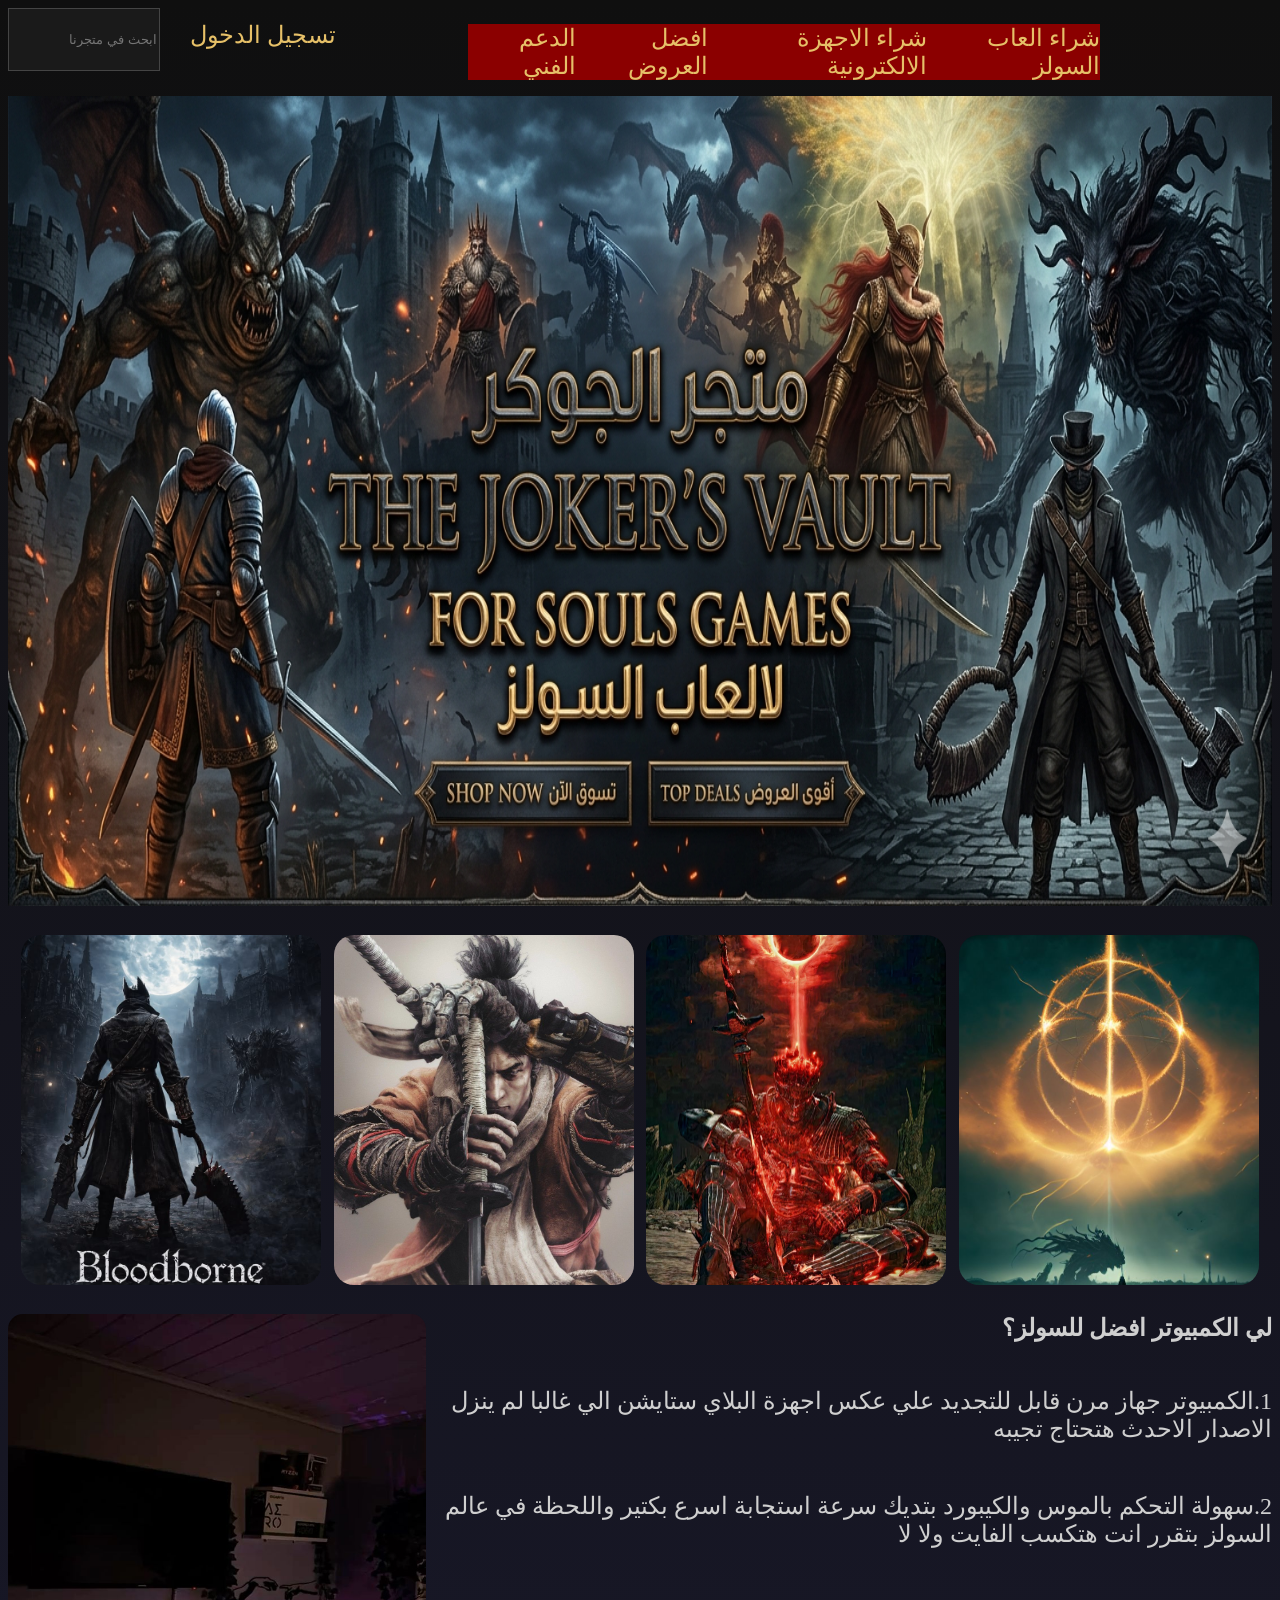
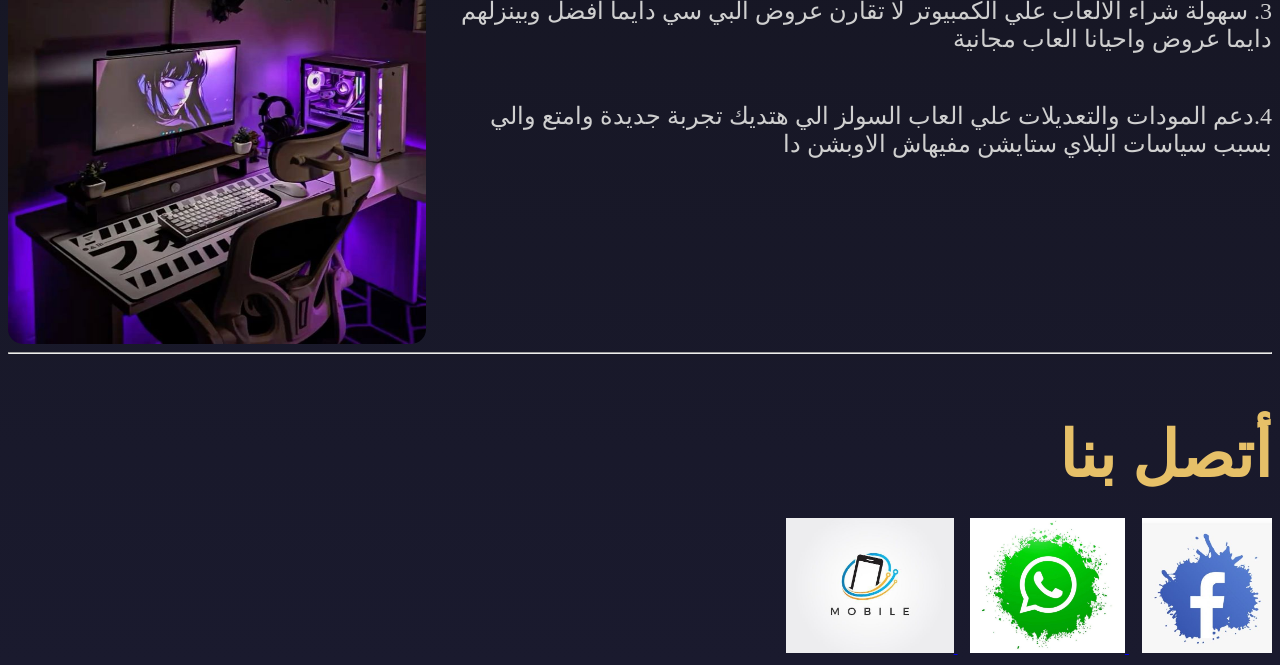
==== index.html @ 1dc068d8 "Rename index.html.html to index.html" ====
<!DOCTYPE html>
<html dir="rtl" lang="ar">
<head>
    <meta charset="UTF-8">
    <meta name="viewport" content="width=device-width, initial-scale=1.0">
   <link rel="stylesheet" href="matger.css">
    <title>matger eljoker</title>
</head>
<body>
   
<div class="navbar">
       <ul>
            <li class="sm"><a href="https://storees-shop.com/%D8%A3%D9%81%D8%B6%D9%84-%D8%A3%D9%84%D8%B9%D8%A7%D8%A8-%D8%A7%D9%84%D8%B3%D9%88%D9%84%D8%B2/p654825365?srsltid=AfmBOorOeyuAkCuHIeSbp-vYJgF7r8SxQXoHf6d8tDD9QHhWxIY2pLhi" target="_blank">
                شراء العاب السولز
            </a></li>
            <li class="sm"><a href="https://www.amazon.eg/%D8%A7%D9%84%D8%B9%D8%A7%D8%A8-%D8%A7%D9%84%D9%83%D8%AA%D8%B1%D9%88%D9%86%D9%8A%D8%A9/s?k=%D8%A7%D9%84%D8%B9%D8%A7%D8%A8+%D8%A7%D9%84%D9%83%D8%AA%D8%B1%D9%88%D9%86%D9%8A%D8%A9" target="_blank">
                شراء الاجهزة الالكترونية
            </a></li>
            <li class="sm"><a href="https://soperstore.com/ar/category/vrabnG?srsltid=AfmBOoqCmLxXuVpxHBTwUHdzyLtI4yOt9y839PjvdY13mZGK86DQk6AY" target="_blank">
                افضل العروض
            </a></li>
            <li class="sm" ><a href="tel:01033281934" target="_blank">الدعم الفني</a></li>
       </ul>
        <a class="tas" href="tasgel eldo5ol.html">تسجيل الدخول</a>
    <input type="search" placeholder="ابحث في متجرنا">
</div>
<img id="matger" src="matger eljoker.png" alt="المتصفح لا يدعم">
<div id="sor">

<a href="https://www.playstation.com/ar-om/games/elden-ring/" target="_blank">
  <img  class="sos" src="elden ring.jpg"></a>
<a href="https://store.playstation.com/ar-qa/product/EP0700-CUSA03365_00-DARKSOULS3000000" target="_blank">
<img class="sos" src="darl souls 3.jpg" alt="">
</a>
<a href="https://store.playstation.com/ar-ae/product/EP0002-CUSA13801_00-SEKIROGAME000001" target="_blank">
<img class="sos" src="sekero.jpg" alt="">
</a>
  <a href=https://store.playstation.com/ar-sa/product/EP9000-CUSA00207_00-BLOODBORNE0000EU target="_blank">
<img class="sos" src="bloodborn.jpg">
  </a>
</div>
<div id="op">
    <div id="ol">
        <h2 class="iu">
        لي الكمبيوتر افضل للسولز؟
    </h2>
    <p class="iu">
        1.الكمبيوتر جهاز مرن قابل للتجديد 
        علي عكس اجهزة البلاي ستايشن الي غالبا
         لم ينزل الاصدار الاحدث هتحتاج تجيبه
    </p>
    <p class="iu">
2.سهولة التحكم بالموس والكيبورد
         بتديك سرعة
         استجابة اسرع بكتير 
        واللحظة في عالم السولز
         بتقرر انت هتكسب الفايت ولا لا
    </p>
    <p class="iu">
 3. سهولة شراء الالعاب علي 
        الكمبيوتر لا تقارن
         عروض البي سي دايما
         افضل وبينزلهم دايما
         عروض واحيانا العاب مجانية
    </p>
    <p class="iu">
 4.دعم المودات والتعديلات علي
         العاب السولز الي 
        هتديك تجربة جديدة وامتع
         والي بسبب سياسات البلاي
         ستايشن مفيهاش الاوبشن دا
    </p>
    </div>
<img id="mn" src="pc.jpg" alt="المتصفح لا يدعم">
</div>
<hr>
<h3>أتصل بنا</h3>
<div class="et">
    <a href="https://www.facebook.com/a.a.abdel.razek.2025/">
        <img class="zx"  src="فيس بوك.jpg">
    </a>
    <a href="https://wa.me/201033281934">
        <img class="zx"  src="واتساب.jpg">
    </a>
    <a href="tel:01033281934">
        <img class="zx"  src="موبايل.jpg">
    </a>
</div>
</body>
</html>
---- matger.css ----
body{
    background: linear-gradient(to bottom, #0f0f0f, #1a1a2e);
}
ul{
 display: flex;
width: 50%;  
justify-content: space-evenly;
margin-right: auto;
    
}
.navbar{
    display: flex;
    width: 100%;
}
.navbar input{
background-color: #1a1a1a;
color: white;
border: 1px solid #444;
width: 12%;
height: 7vh;
}
.navbar a{
    margin-right:auto ;
    text-decoration: none;
    color: #e6c068;
}
ul li{
    background-color: #8b0000;
color: white;
font-size: x-large;
list-style-type: none;
}
#matger{
    height: 90vh;
    width: 100%;
}
#matger:hover{          
 animation-name:sa;
    animation-duration:1.5s; 
}
@keyframes sa{
    0%{opacity: 0;}
    25%{opacity: .25;}
    50%{opacity: .50;}
    100%{opacity: 1 ;}
}
.tas{
    margin-left: 30px;
    margin-top: 13px;
    font-size: x-large;
    text-decoration: none;
    color: #e6c068;
}
#sor{
    display: flex;
    width: 100%;
    justify-content: space-evenly;
}
.sos{
    width: 300px;
    height: 350px;
    object-fit: cover;
    border-radius: 20px;
    margin-top: 25px;
    transition: 0.3s ease;

}
.sos:hover{
    transform: scale(1.08) translateY(-5px);
    filter: brightness(1.1);
    box-shadow: 0 10px 25px rgba(0,0,0,0.4);
}
.sm{
    text-decoration: none;
}
#op{
    display: flex;
    justify-content: center;
}
#mn{
height: 70vh;
width: 50%;
margin-top: 25px;
border-radius: 15px;
}   
#ol{
    display: flex;
    flex-direction: column;
}
.iu{
    font-size: 1.5rem;
    color: #cfcfcf;
    margin-top: 25px;
}
h3{
    
    font-size: 4rem;
    color: #e6c068;
    margin-bottom: 2%;
}
.zx{
    height: 15vh;
    width: 15wh;
    margin-top: auto;
    margin-left: 1%;
}
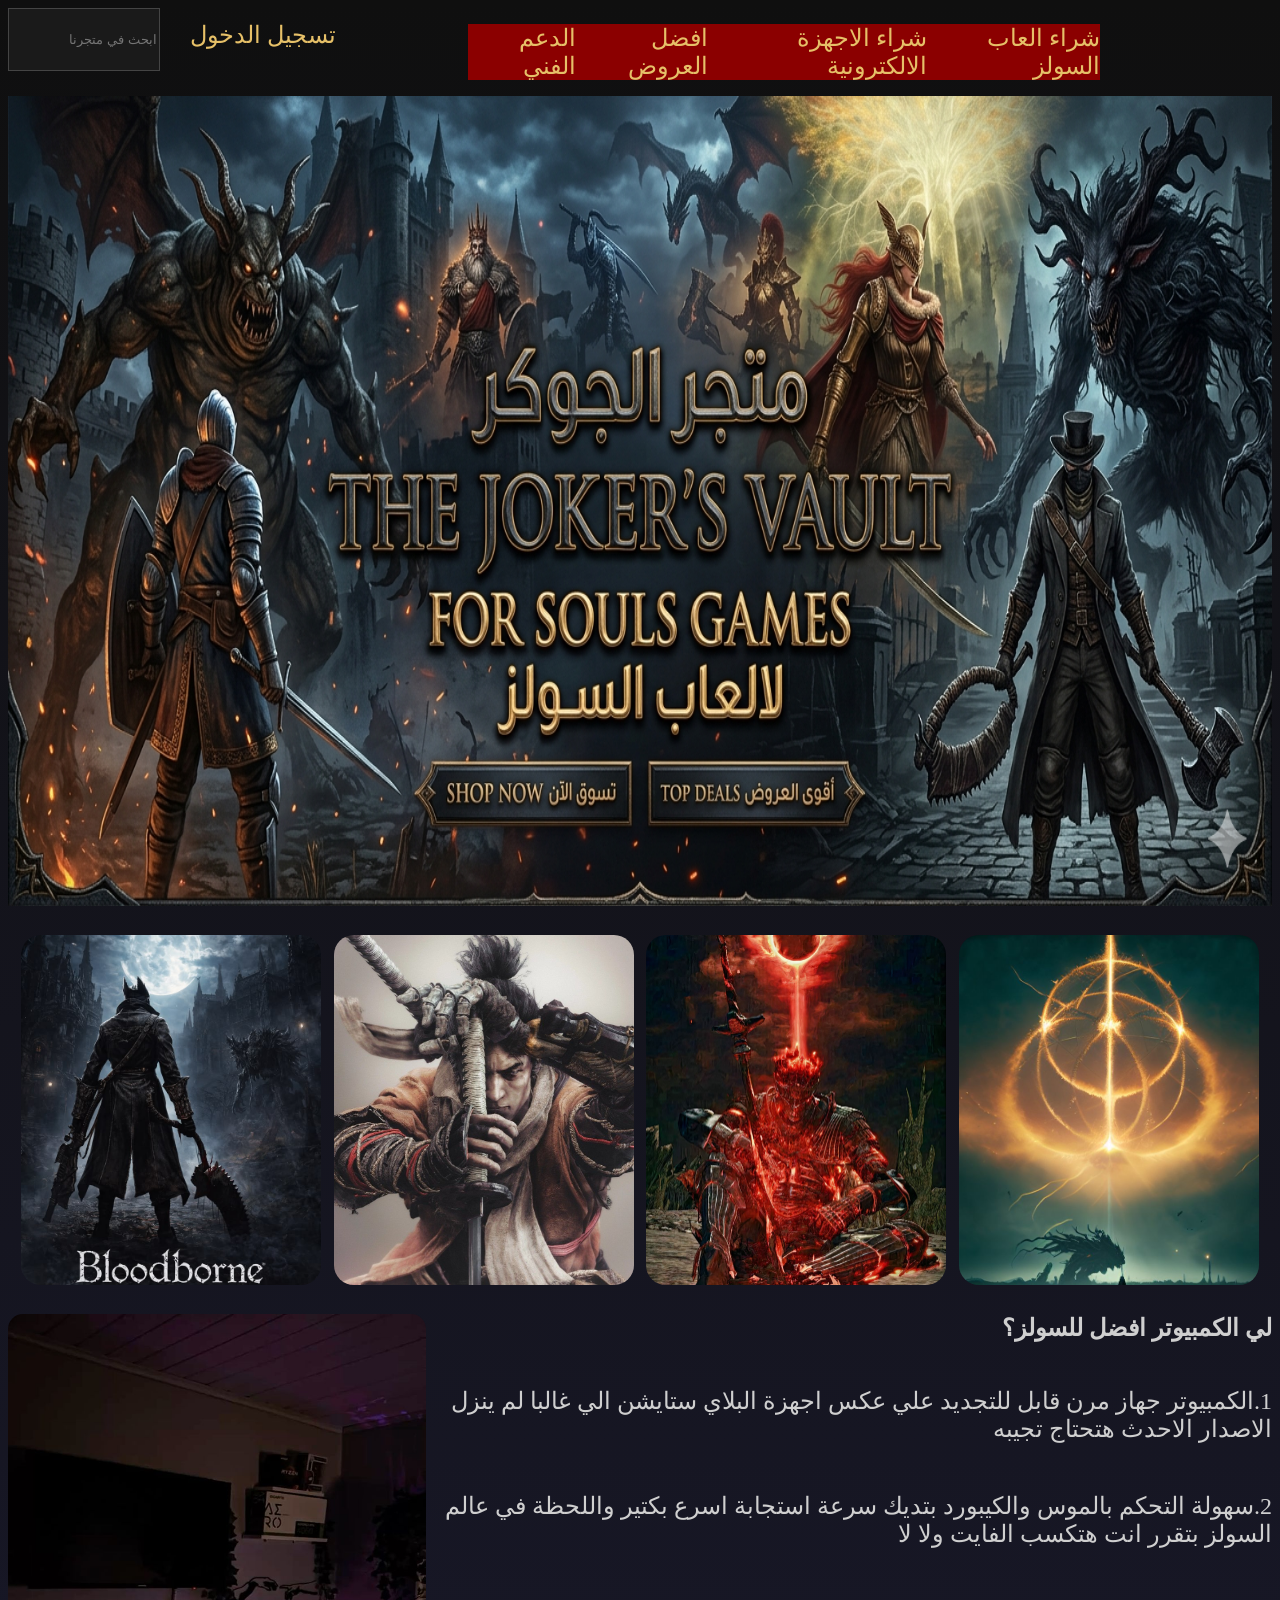
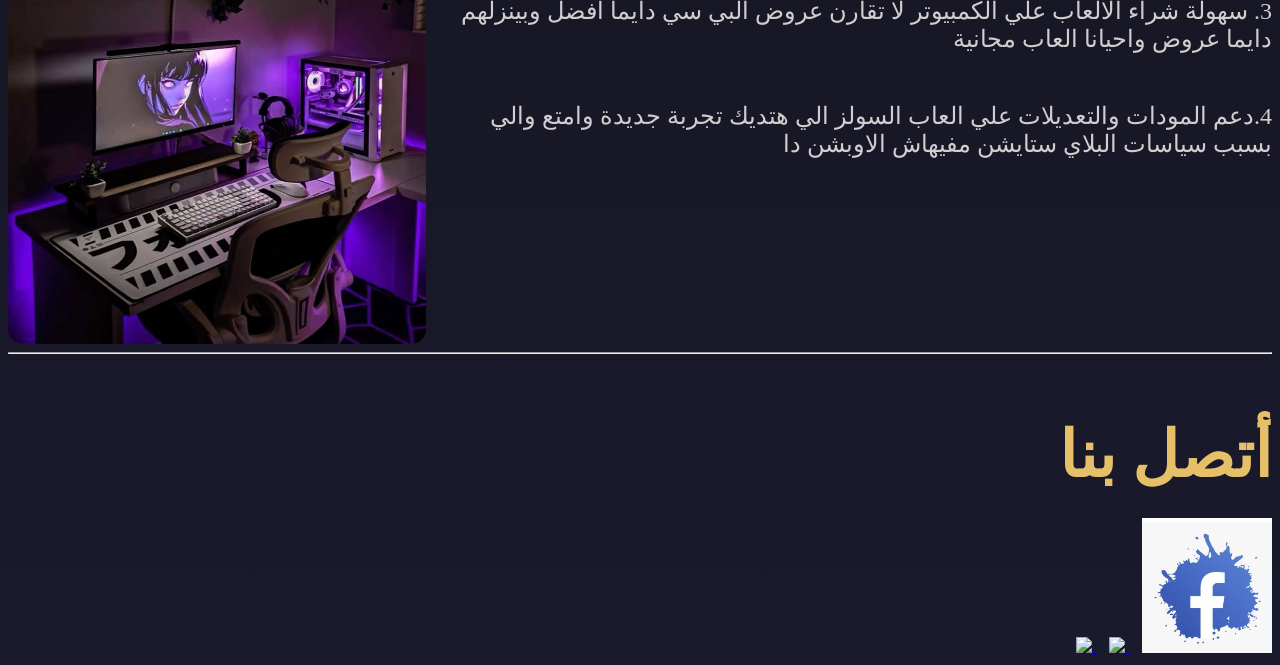
==== commit 465bf879: "Update index.html" ====
--- a/index.html
+++ b/index.html
@@ -77,13 +77,13 @@
 <h3>أتصل بنا</h3>
 <div class="et">
     <a href="https://www.facebook.com/a.a.abdel.razek.2025/">
-        <img class="zx"  src="فيس بوك.jpg">
+        <img class="zx"  src="facebook.jpg">
     </a>
     <a href="https://wa.me/201033281934">
-        <img class="zx"  src="واتساب.jpg">
+        <img class="zx"  src="watsapp.jpg">
     </a>
     <a href="tel:01033281934">
-        <img class="zx"  src="موبايل.jpg">
+        <img class="zx"  src="tel.jpg">
     </a>
 </div>
 </body>
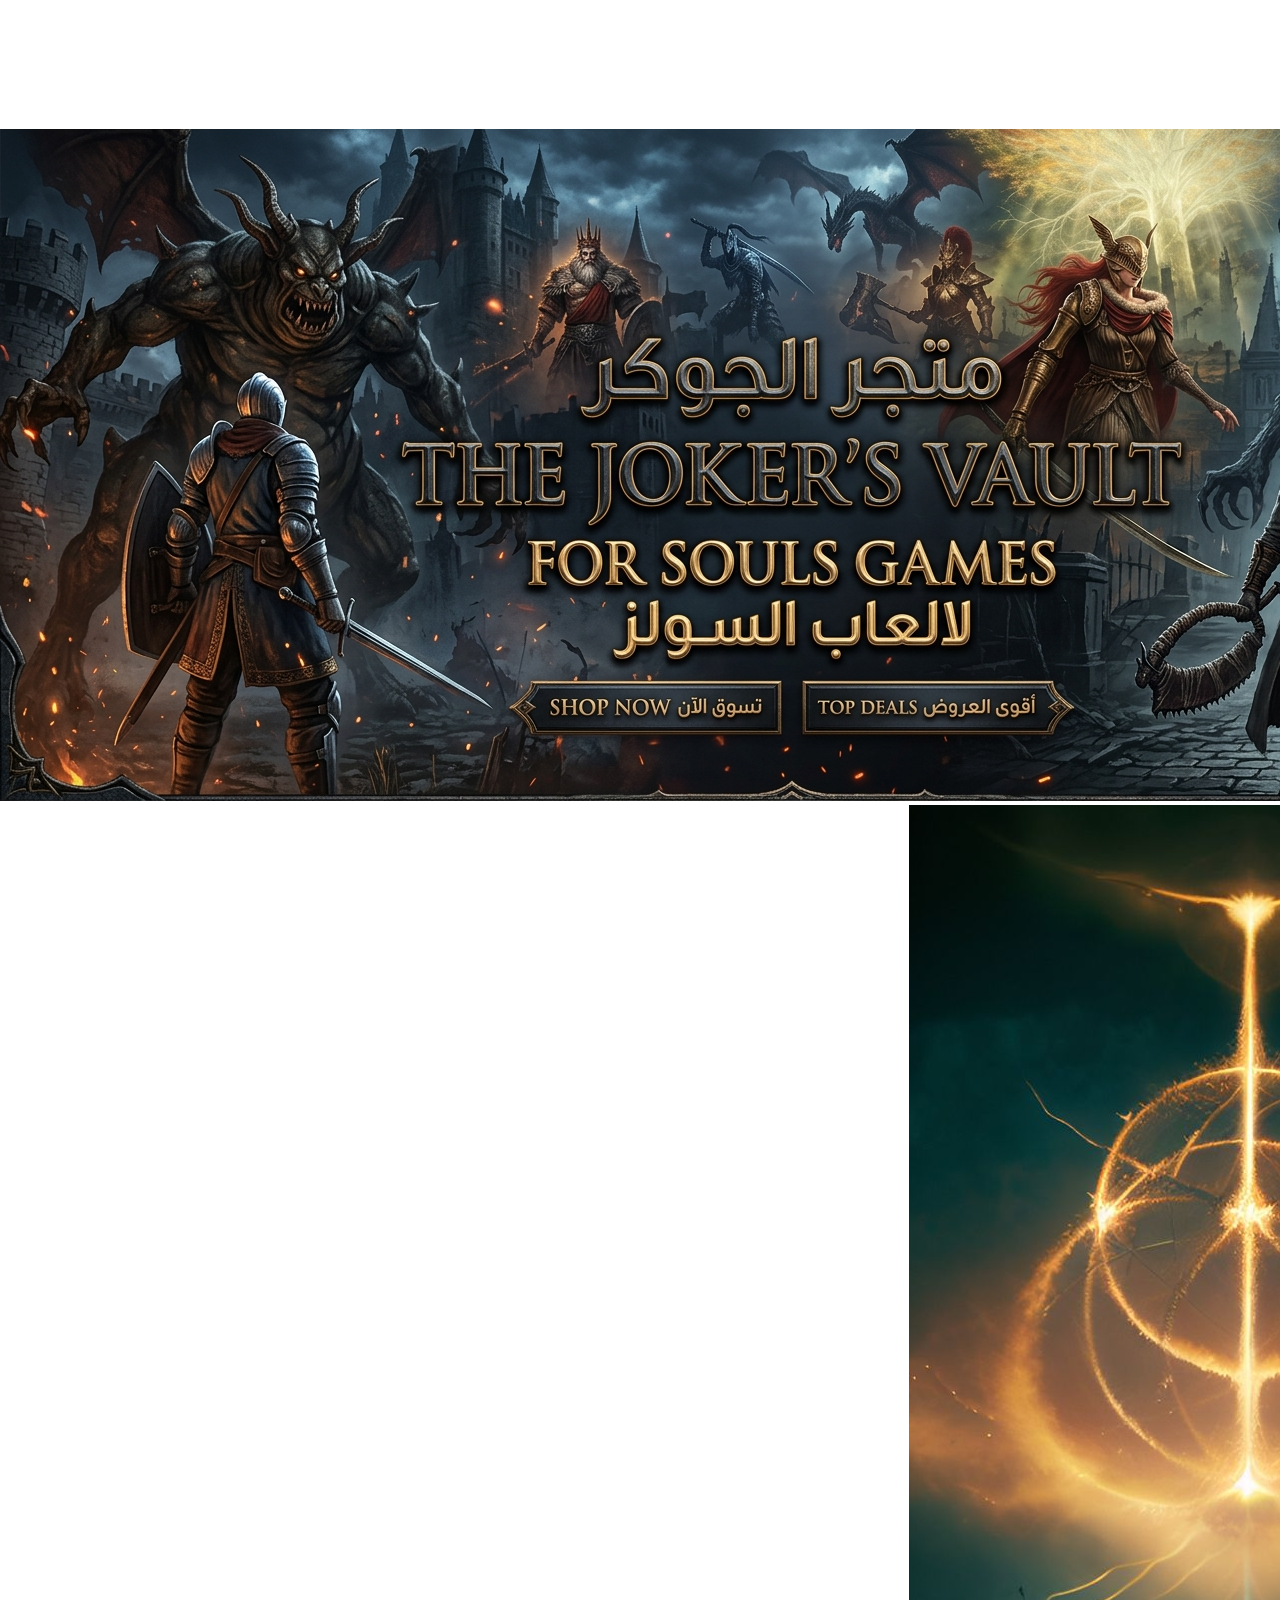
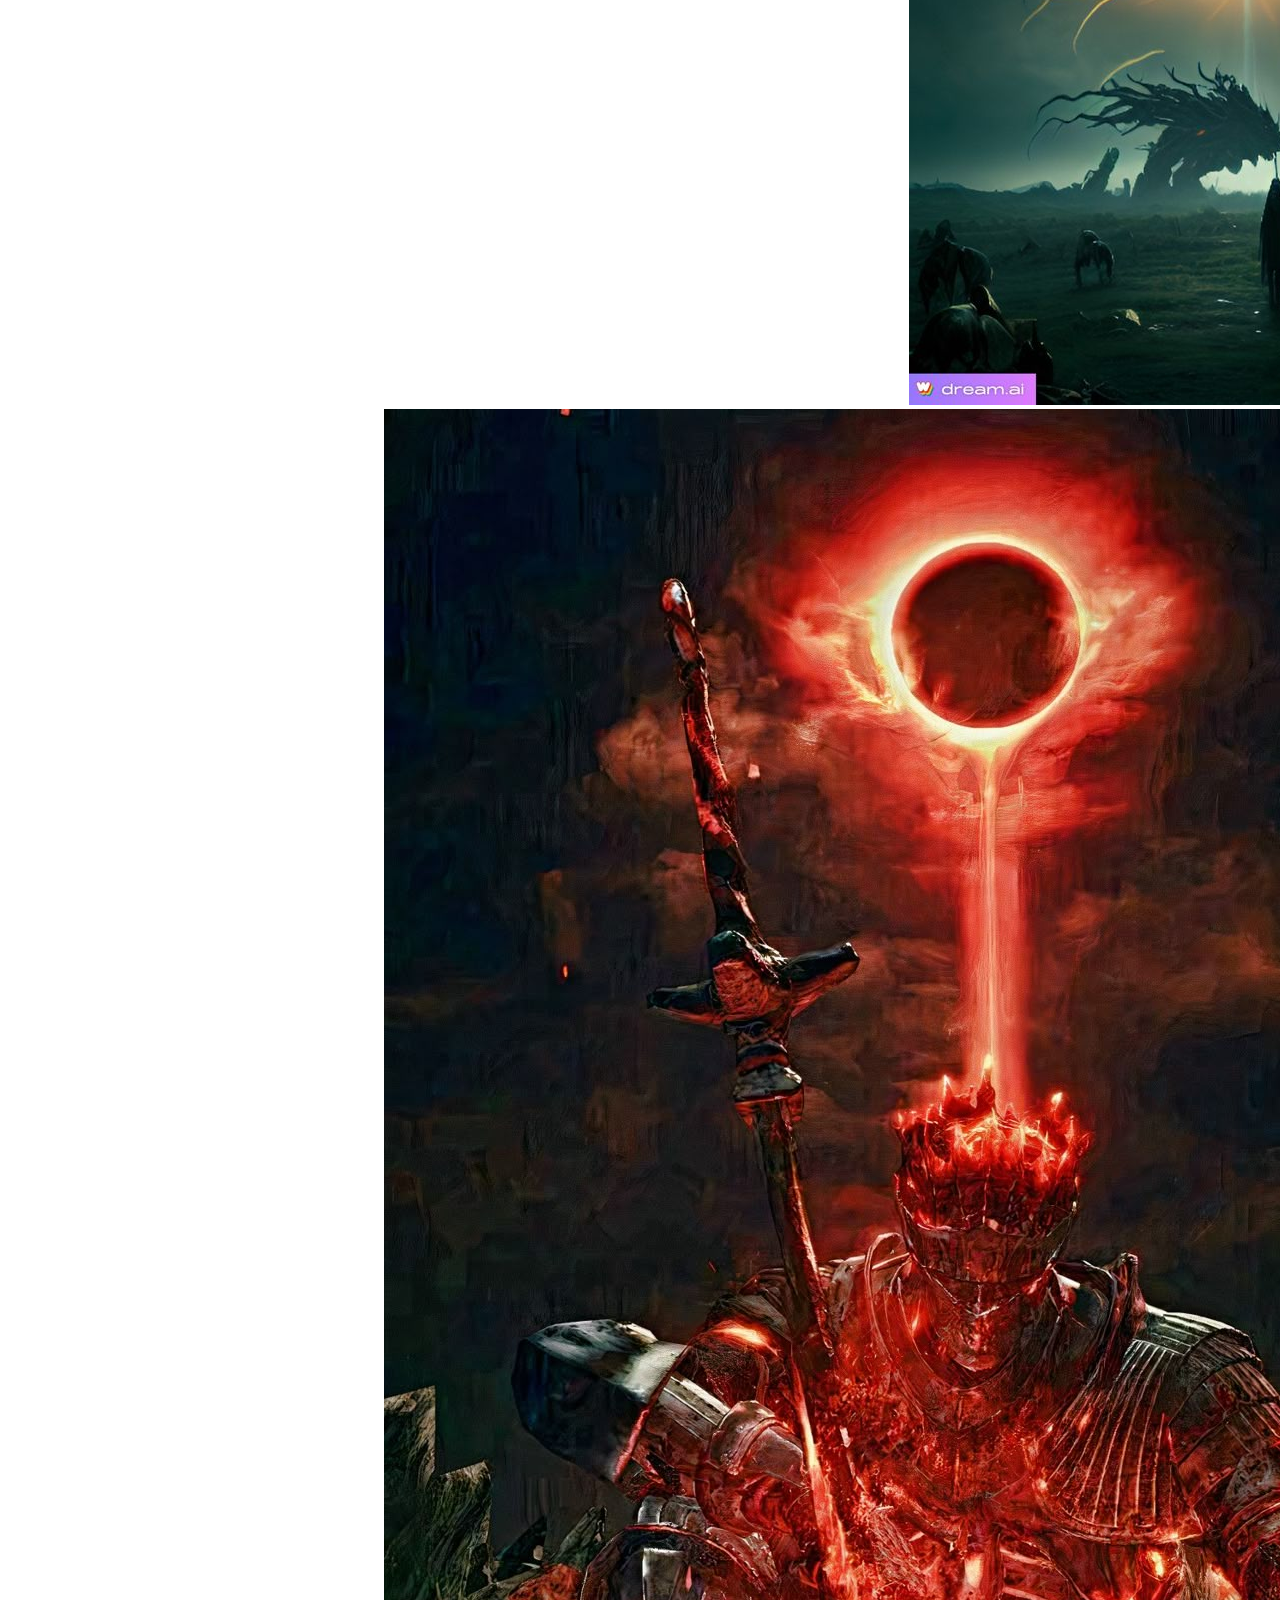
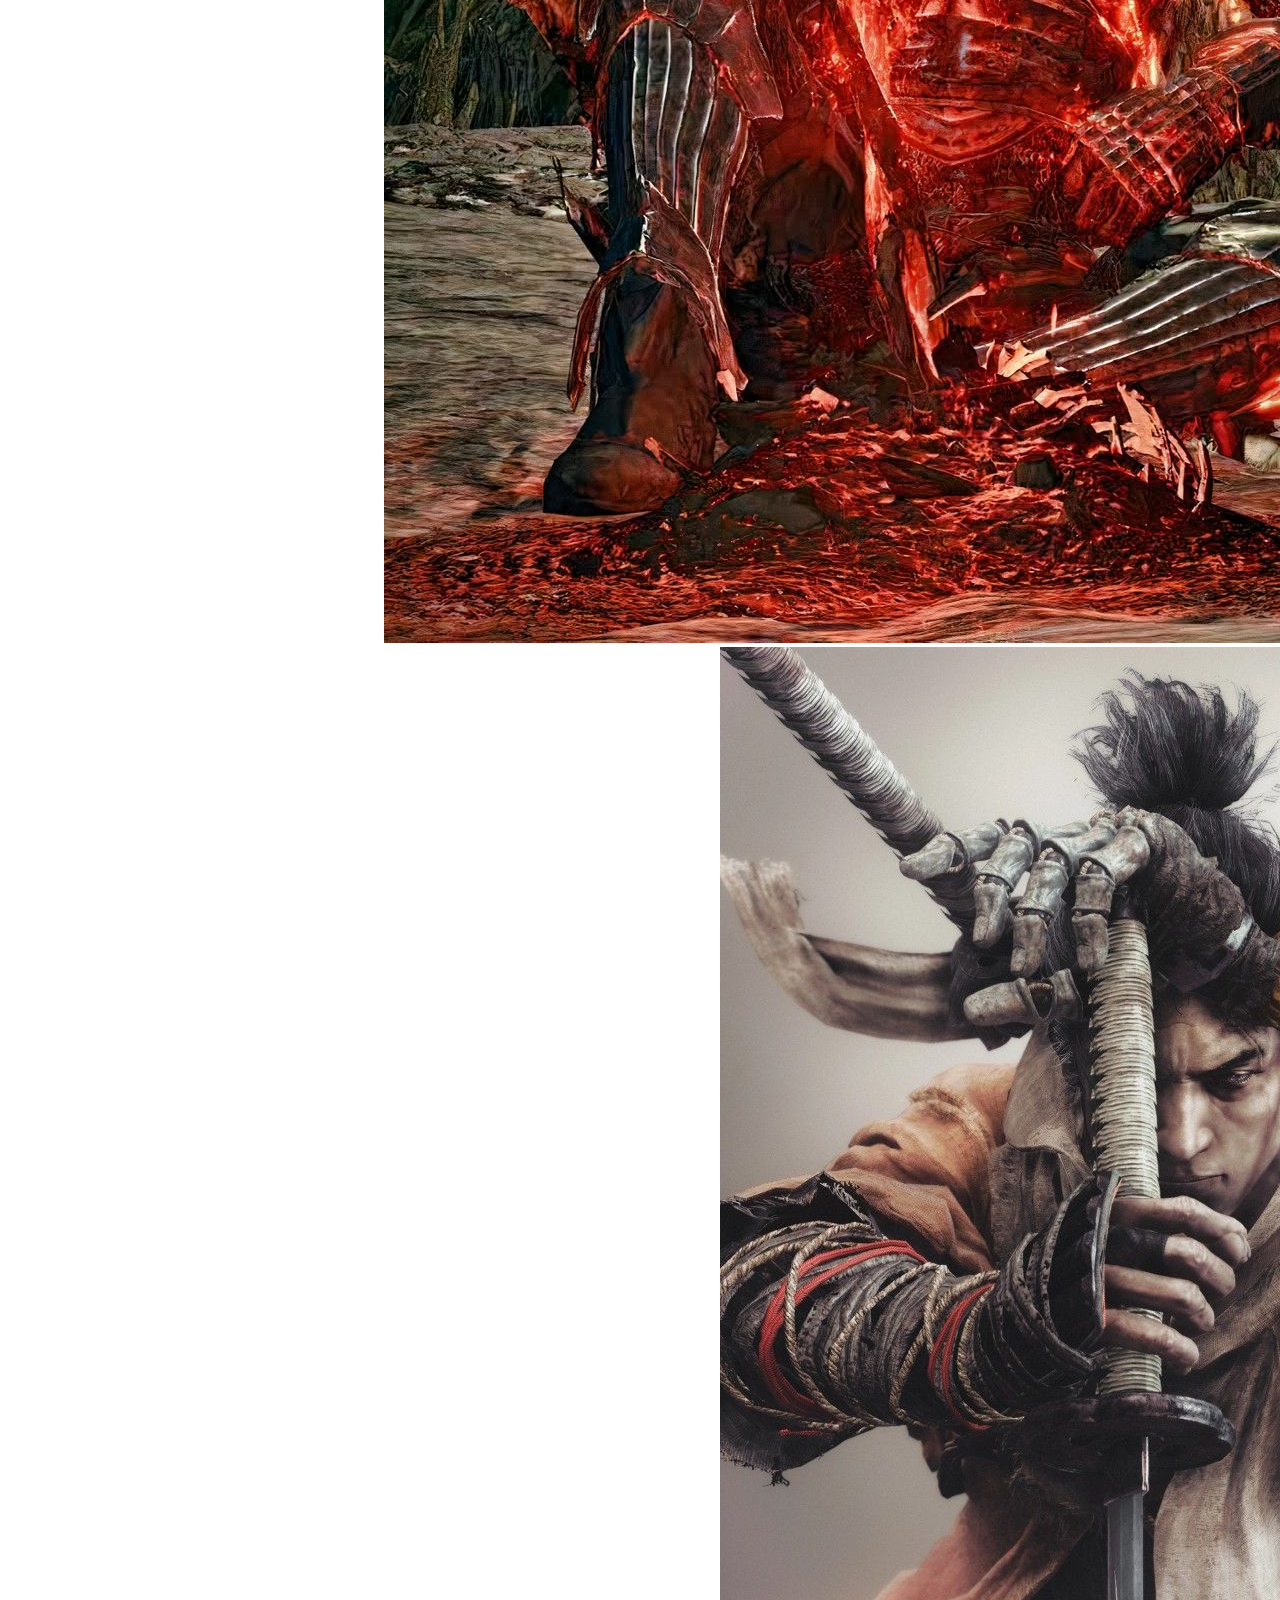
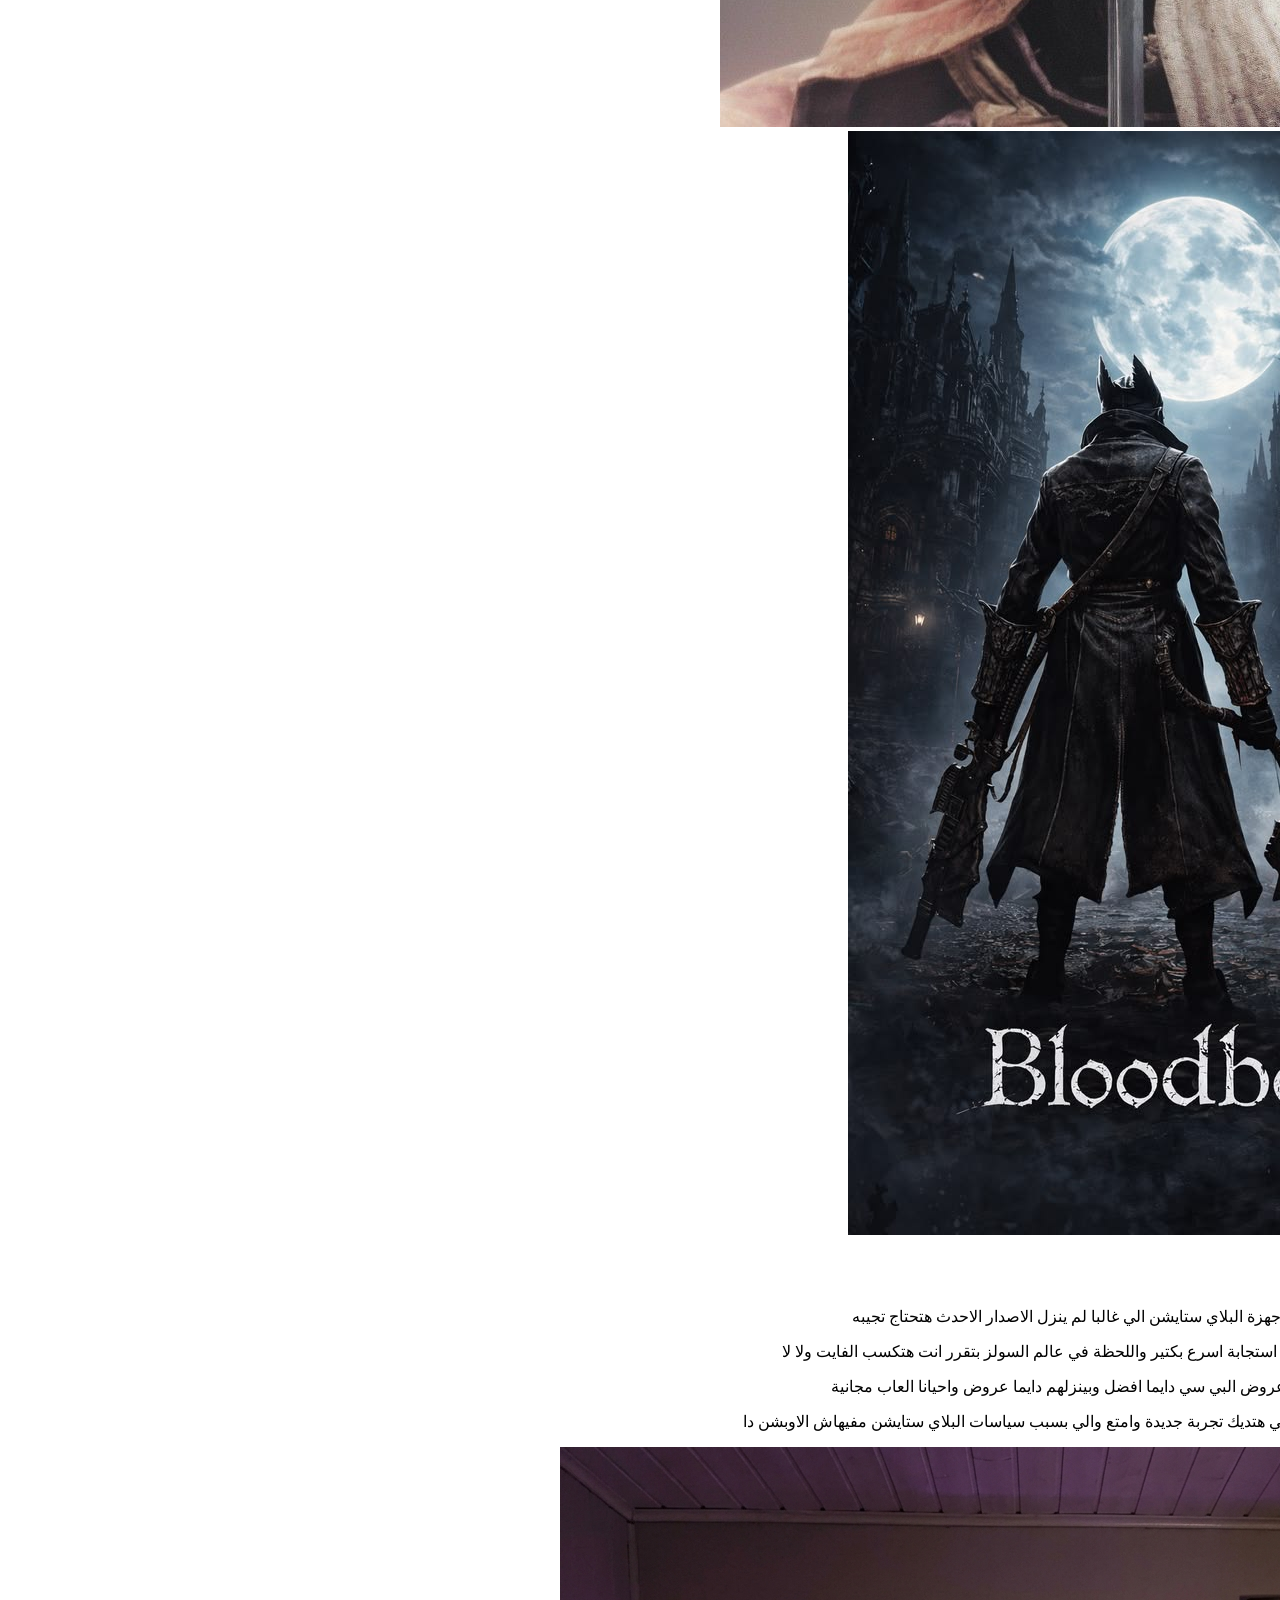
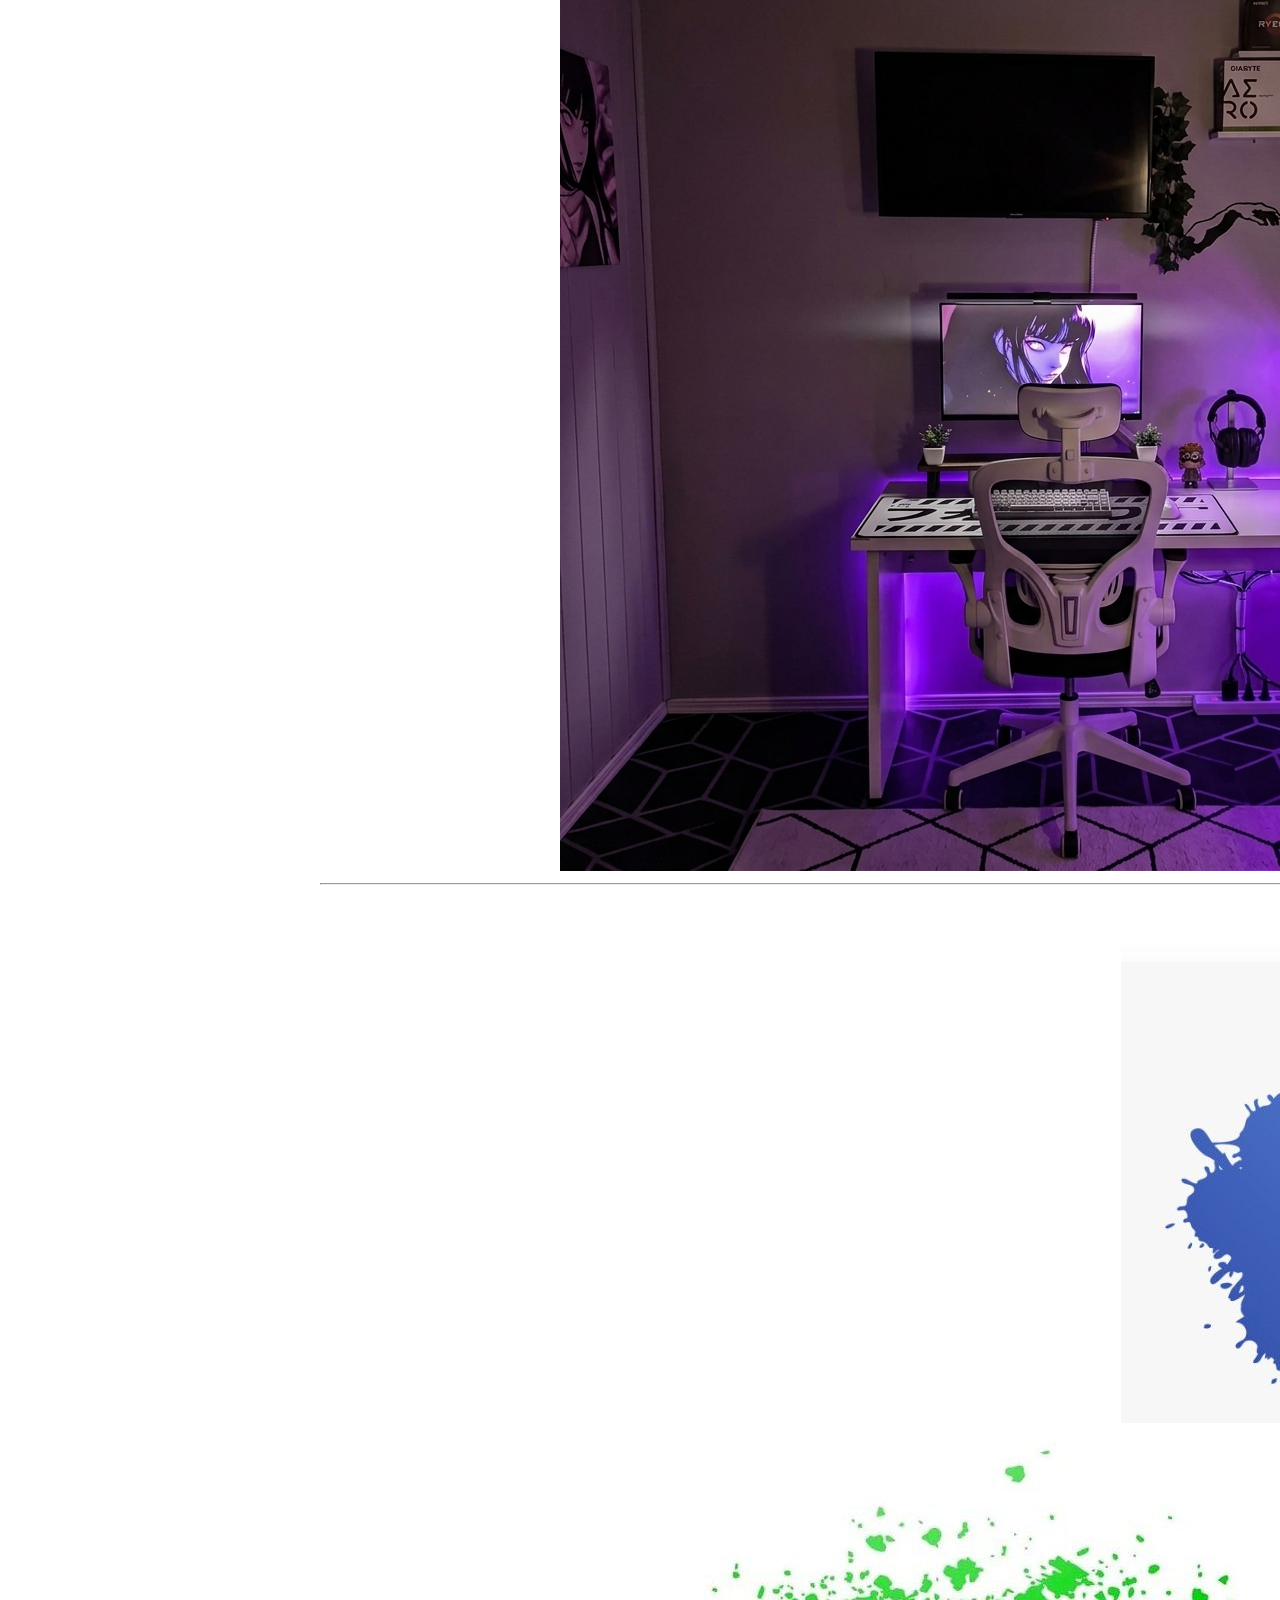
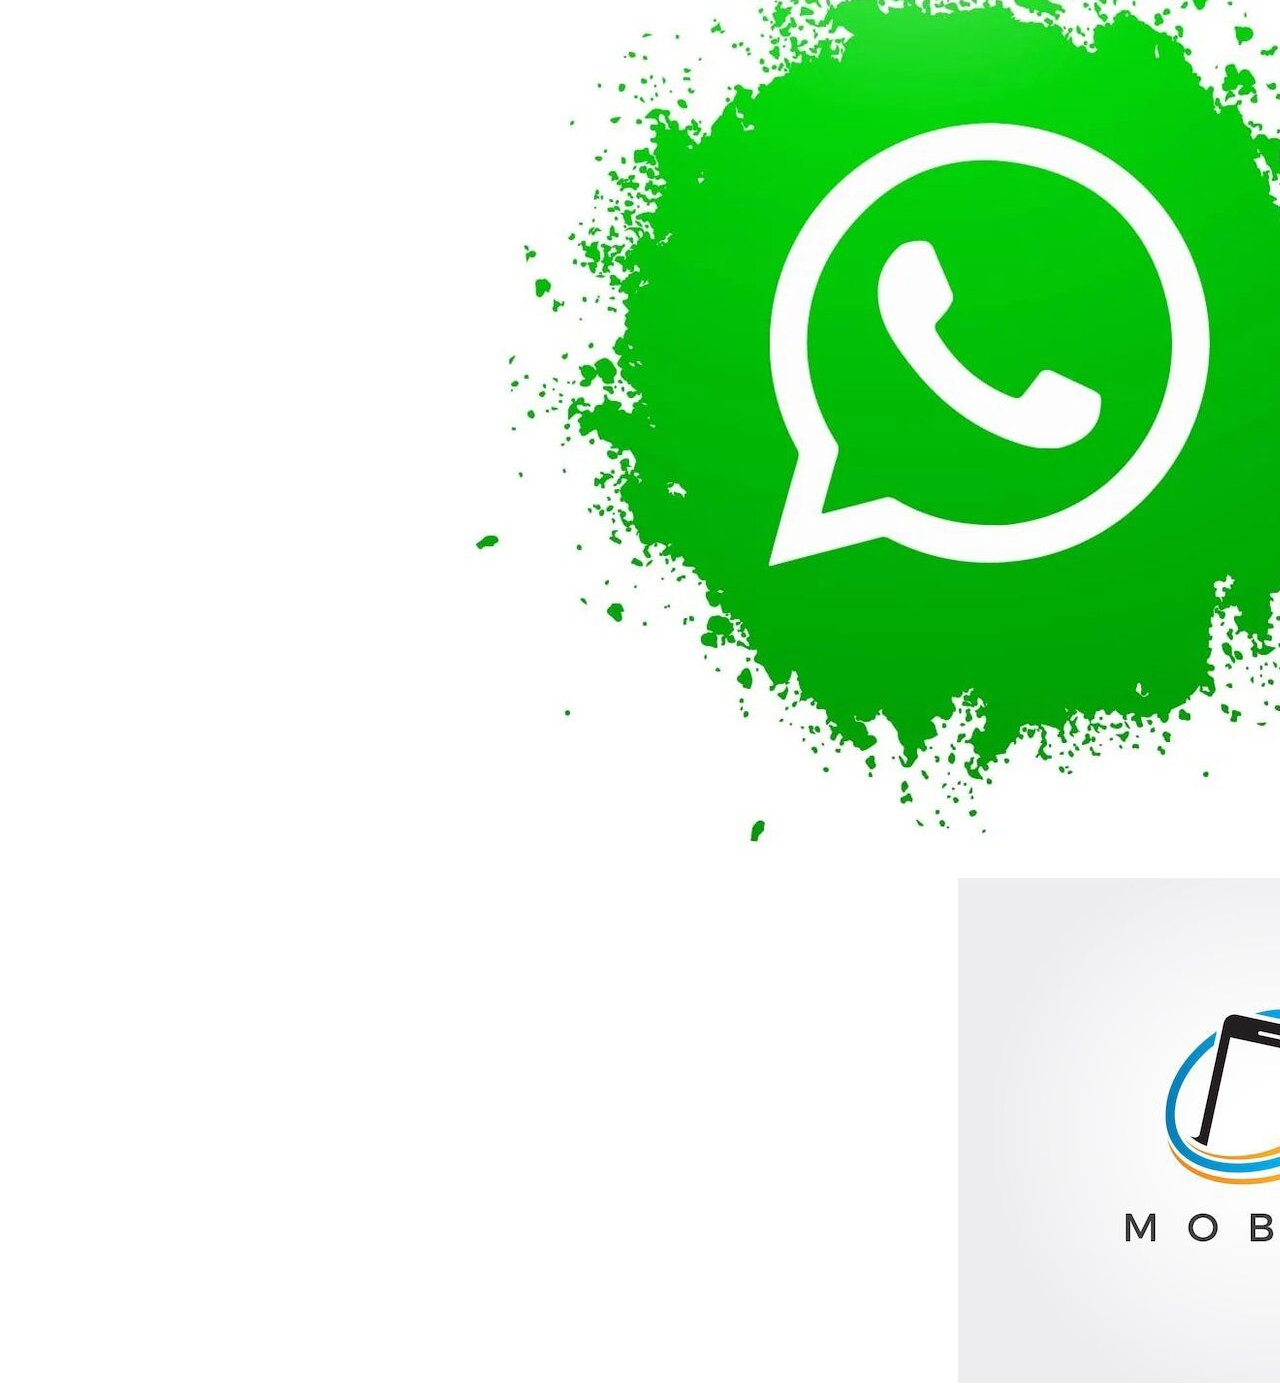
==== commit 88e79a2c: "Update index.html" ====
--- a/index.html
+++ b/index.html
@@ -3,13 +3,15 @@
 <head>
     <meta charset="UTF-8">
     <meta name="viewport" content="width=device-width, initial-scale=1.0">
-   <link rel="stylesheet" href="matger.css">
     <title>matger eljoker</title>
+    <link rel="stylesheet" href="souls.css">
 </head>
 <body>
-   
-<div class="navbar">
-       <ul>
+    
+    
+
+    <div class="navbar">
+ <ul>
             <li class="sm"><a href="https://storees-shop.com/%D8%A3%D9%81%D8%B6%D9%84-%D8%A3%D9%84%D8%B9%D8%A7%D8%A8-%D8%A7%D9%84%D8%B3%D9%88%D9%84%D8%B2/p654825365?srsltid=AfmBOorOeyuAkCuHIeSbp-vYJgF7r8SxQXoHf6d8tDD9QHhWxIY2pLhi" target="_blank">
                 شراء العاب السولز
             </a></li>
@@ -21,12 +23,17 @@
             </a></li>
             <li class="sm" ><a href="tel:01033281934" target="_blank">الدعم الفني</a></li>
        </ul>
-        <a class="tas" href="tasgel eldo5ol.html">تسجيل الدخول</a>
-    <input type="search" placeholder="ابحث في متجرنا">
-</div>
-<img id="matger" src="matger eljoker.png" alt="المتصفح لا يدعم">
-<div id="sor">
+       <div class="searsh">
+        <a class="tas" href="tasgel eldo5ol.html" target="_blank">تسجيل الدخول </a>
+    <input type="search" placeholder="ابحث في متجرنا"> 
+       </div>
+    </div>
 
+    <main>
+        <div class="ra">
+            <img src="matger eljoker.png" alt="">
+        </div>
+        <div id="sor">
 <a href="https://www.playstation.com/ar-om/games/elden-ring/" target="_blank">
   <img  class="sos" src="elden ring.jpg"></a>
 <a href="https://store.playstation.com/ar-qa/product/EP0700-CUSA03365_00-DARKSOULS3000000" target="_blank">
@@ -39,9 +46,11 @@
 <img class="sos" src="bloodborn.jpg">
   </a>
 </div>
-<div id="op">
+
+
+<div class="op">
     <div id="ol">
-        <h2 class="iu">
+        <h2>
         لي الكمبيوتر افضل للسولز؟
     </h2>
     <p class="iu">
@@ -71,20 +80,46 @@
          ستايشن مفيهاش الاوبشن دا
     </p>
     </div>
-<img id="mn" src="pc.jpg" alt="المتصفح لا يدعم">
+<div class="img">
+    <img id="mn" src="pc.png" alt="المتصفح لا يدعم">
+</div>
 </div>
 <hr>
-<h3>أتصل بنا</h3>
-<div class="et">
+    </main>
+<footer>
+   <div class="et">
+    <h3>
+    اتصل بنا
+    </h3>
+   </div>
+<div class="hg">
     <a href="https://www.facebook.com/a.a.abdel.razek.2025/">
-        <img class="zx"  src="facebook.jpg">
+        <img class="zx"  src="فيس بوك.jpg">
     </a>
     <a href="https://wa.me/201033281934">
-        <img class="zx"  src="watsapp.jpg">
+        <img class="zx"  src="واتساب.jpg">
     </a>
     <a href="tel:01033281934">
-        <img class="zx"  src="tel.jpg">
+        <img class="zx"  src="موبايل.jpg">
     </a>
-</div>
+</div>  
+</footer>
+
+
+
+
+
+
+
+
+
+
+
+
+
+
+
+
+
 </body>
 </html>
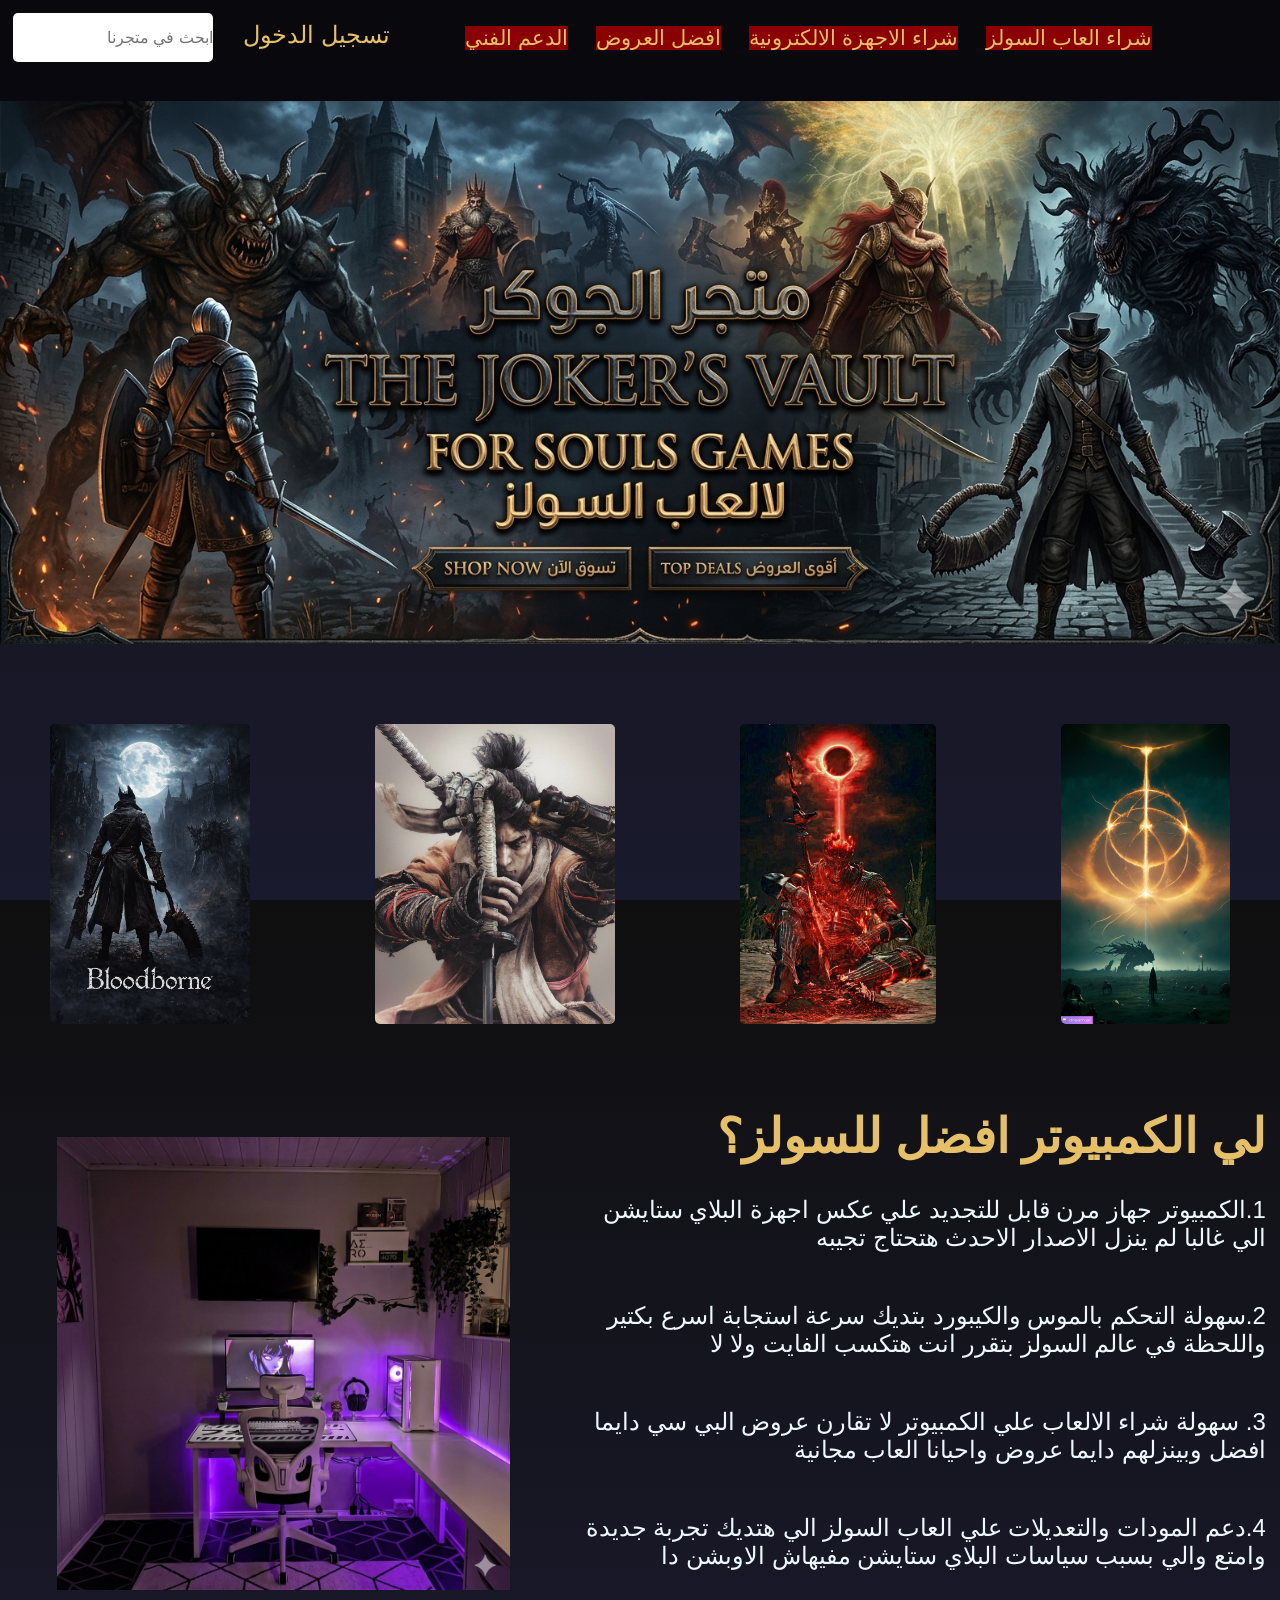
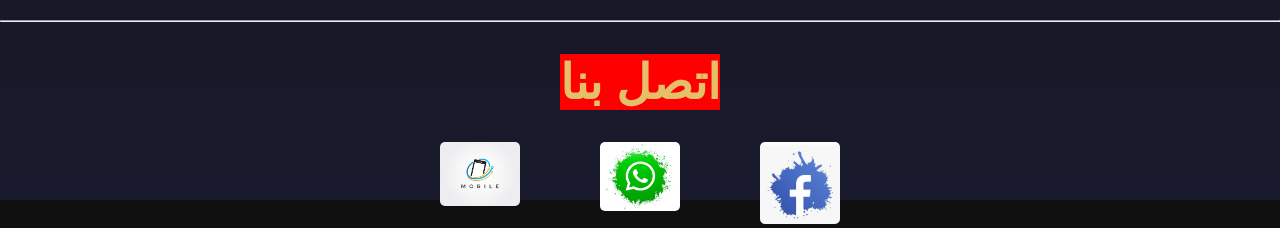
==== commit 775b10a3: "Add files via upload" ====
--- a/index.html
+++ b/index.html
@@ -122,4 +122,4 @@
 
 
 </body>
-</html>
+</html>
--- a/souls.css
+++ b/souls.css
@@ -0,0 +1,177 @@
+*{
+    font-family: 'Segoe UI', Tahoma, Geneva, Verdana, sans-serif;
+    margin: 0%;
+    padding: 0%;
+}
+body{
+    background: linear-gradient(to bottom, #0f0f0f, #1a1a2e);
+    height: 100vh;
+    width: 100%;
+}
+.navbar{
+    display: flex;
+    justify-content: space-between;
+    padding: 1% 10% 3% 1%;
+    background-color: #04030c8f;
+    align-items: center;
+}   
+ul li{
+    display: inline-block;
+    margin-left:1.5rem;
+    background-color: #8b0000;
+    color: white;
+}
+li a{
+    text-decoration: none;
+    color: #e6c068;
+    font-size: 1.3rem;
+}
+.searsh input{
+    height: 5.5vh;
+    border-radius: 5px;
+    outline: none;
+    border: none;
+    font-size: 1rem;
+}.searsh .tas{
+    text-decoration: none;
+    font-size: 1.5rem;
+    color: #e6c068;
+    padding-left: 1.5rem;
+}
+.tas:hover{
+    color: red;
+}
+ul a:hover{
+    color: white;
+}
+.ra img{
+    width: 100%;
+    height: auto;
+    display: block;
+}
+#sor{
+    display: flex;
+    justify-content: space-around;
+    flex-wrap: wrap;
+    width: 100%;
+    gap: 25px;
+}
+.sos{
+    object-fit: cover;
+    height: 300px;
+    margin-top: 5rem;
+   transition: transform 0.5s ease, filter 0.5s ease;
+   border-radius: 5px;
+}
+.sos:hover{
+     transform: scale(1.1);
+    filter: brightness(1.1);
+}
+.op{
+    display: flex;
+    justify-content: space-between;
+    margin-top: 5rem;
+}
+.op h2{
+    color: #e6c068;
+    font-size: 3rem;
+    margin-bottom: 2rem;
+    padding-right: 2%;
+}
+.op p{
+    font-size: 1.5rem;
+    margin-bottom: 7%;
+    padding-right: 2%;
+    color: aliceblue;
+}
+.op .img{
+display: flex;
+justify-content: center;
+align-items: center;
+}
+.op img{
+    width: 80%;
+    display: block;
+    height: auto;
+    transition: transform 0.5s ease, filter 0.5s ease;
+}
+.op img:hover{
+  transform: scale(1.1);
+    filter: brightness(1.1);
+          
+}
+.et{
+    display: flex;
+    justify-content: center;
+}
+.et h3{
+    margin: 2rem 3rem;
+    font-size: 3rem;
+    color: #e6c068;
+    background-color: red;
+    width: fit-content;
+
+}
+.et h3:hover{
+    color: white;
+}
+.hg{
+    display: flex;
+    justify-content: center;
+    gap: 5rem;
+}
+.zx{
+    width:5rem;
+    border-radius: 5px;
+     transition: transform 0.5s ease, filter 0.5s ease;
+}
+.zx:hover{
+     transform: scale(1.1);
+    filter: brightness(1.1);
+}
+@media (max-width: 768px)
+{
+    .navbar{
+        display: flex;
+        flex-direction: column;
+        gap: 2rem;
+    
+    }
+    ul{
+        display: flex;
+        gap: 15px;
+        flex-direction: column;
+    }
+    .searsh{
+        display: flex;
+        flex-direction: column;
+        gap: 1.5rem;
+    }
+    .op{
+        display: flex;
+        flex-direction: column-reverse;
+        justify-content: center;
+        align-items: center;
+    }
+    .op h2{
+       margin-top: 2rem;
+        font-size: 2rem;
+    }
+    .op p{
+        font-size: 1rem;
+    }
+    .zx{
+        width: 3rem;
+    }
+}
+@media (max-width: 1024px)
+{
+    ul{
+        display: flex;
+        gap: 15px;
+    }
+    .searsh{
+        display: flex;
+        gap: 15px;
+        }
+}
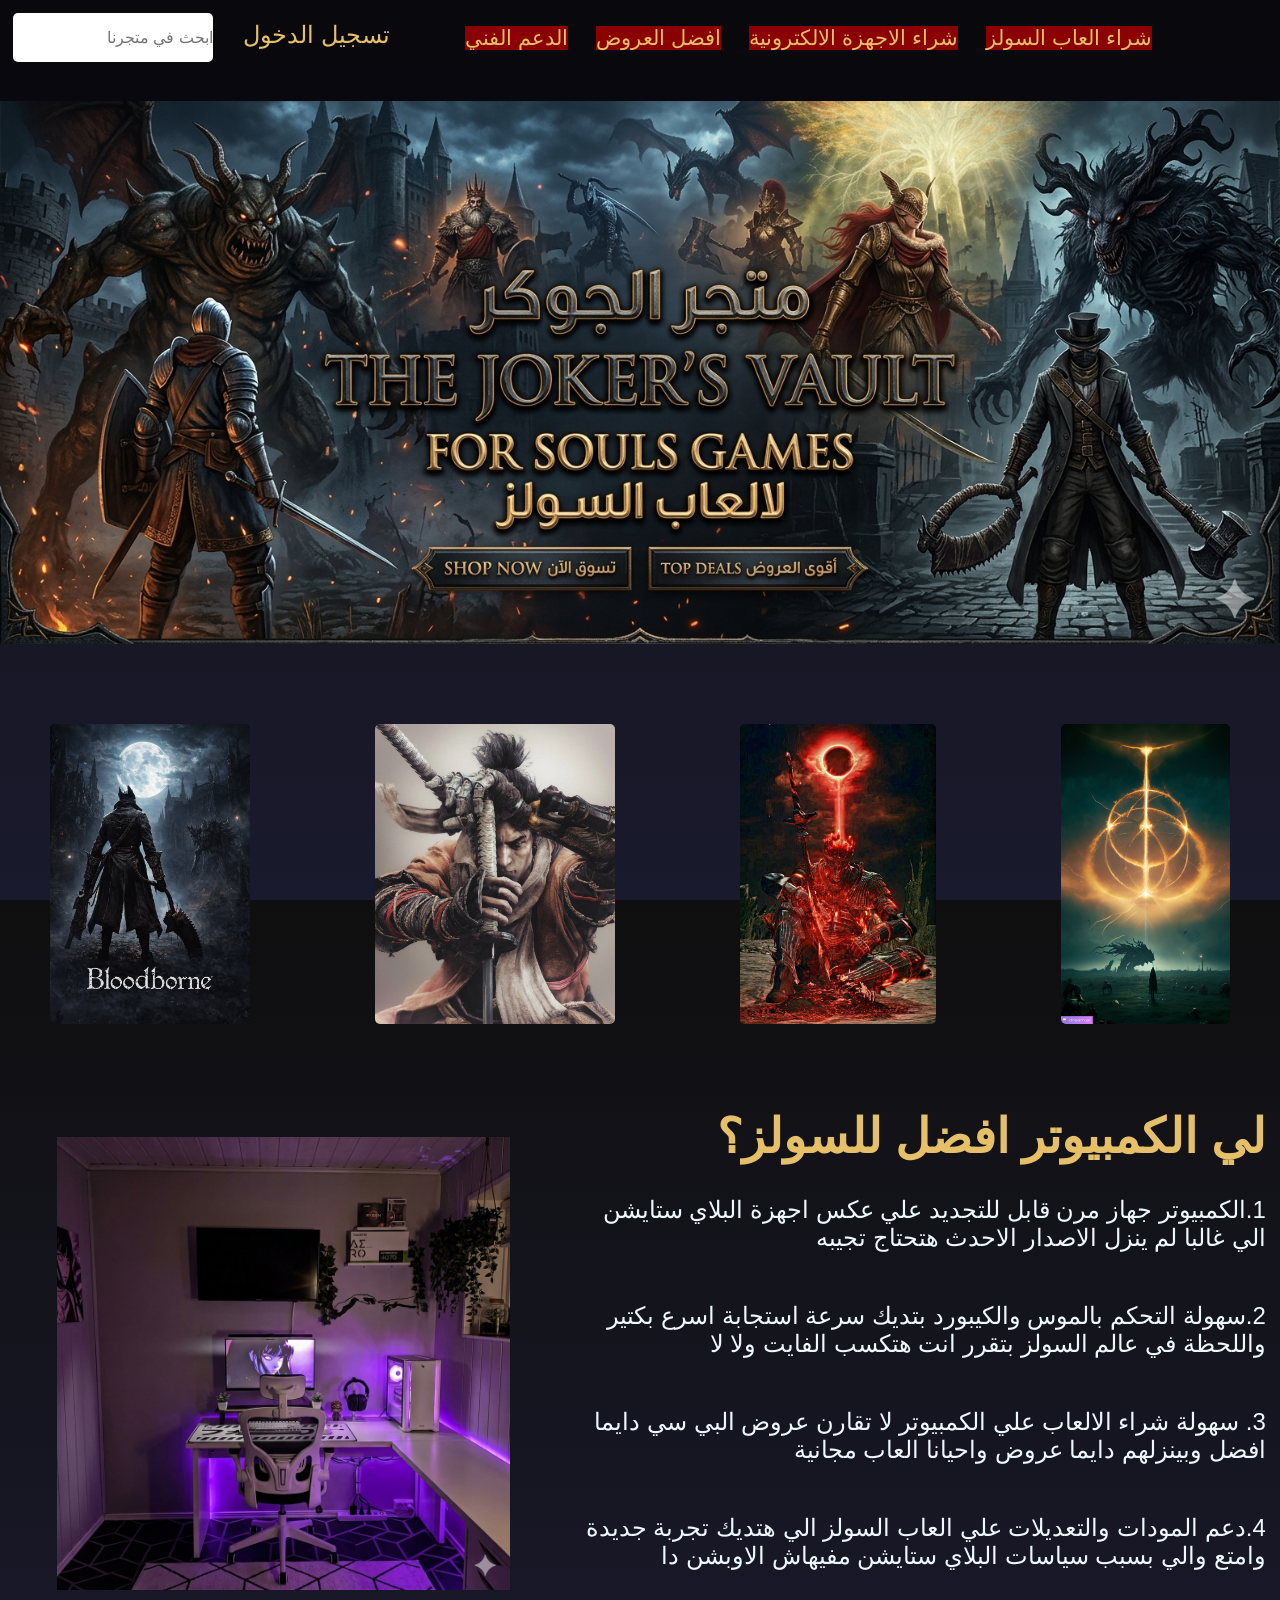
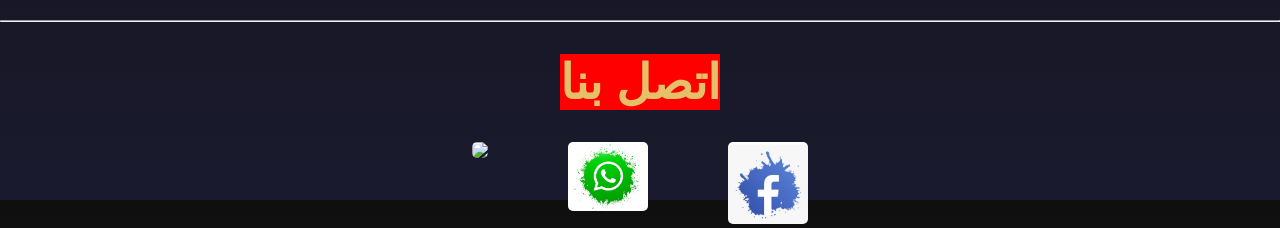
==== commit 14f010ca: "Update index.html" ====
--- a/index.html
+++ b/index.html
@@ -94,13 +94,13 @@
    </div>
 <div class="hg">
     <a href="https://www.facebook.com/a.a.abdel.razek.2025/">
-        <img class="zx"  src="فيس بوك.jpg">
+        <img class="zx"  src="facebook.jpg">
     </a>
     <a href="https://wa.me/201033281934">
-        <img class="zx"  src="واتساب.jpg">
+        <img class="zx"  src="watsapp.jpg">
     </a>
     <a href="tel:01033281934">
-        <img class="zx"  src="موبايل.jpg">
+        <img class="zx"  src="mob.jpg">
     </a>
 </div>  
 </footer>
@@ -122,4 +122,4 @@
 
 
 </body>
-</html>+</html>
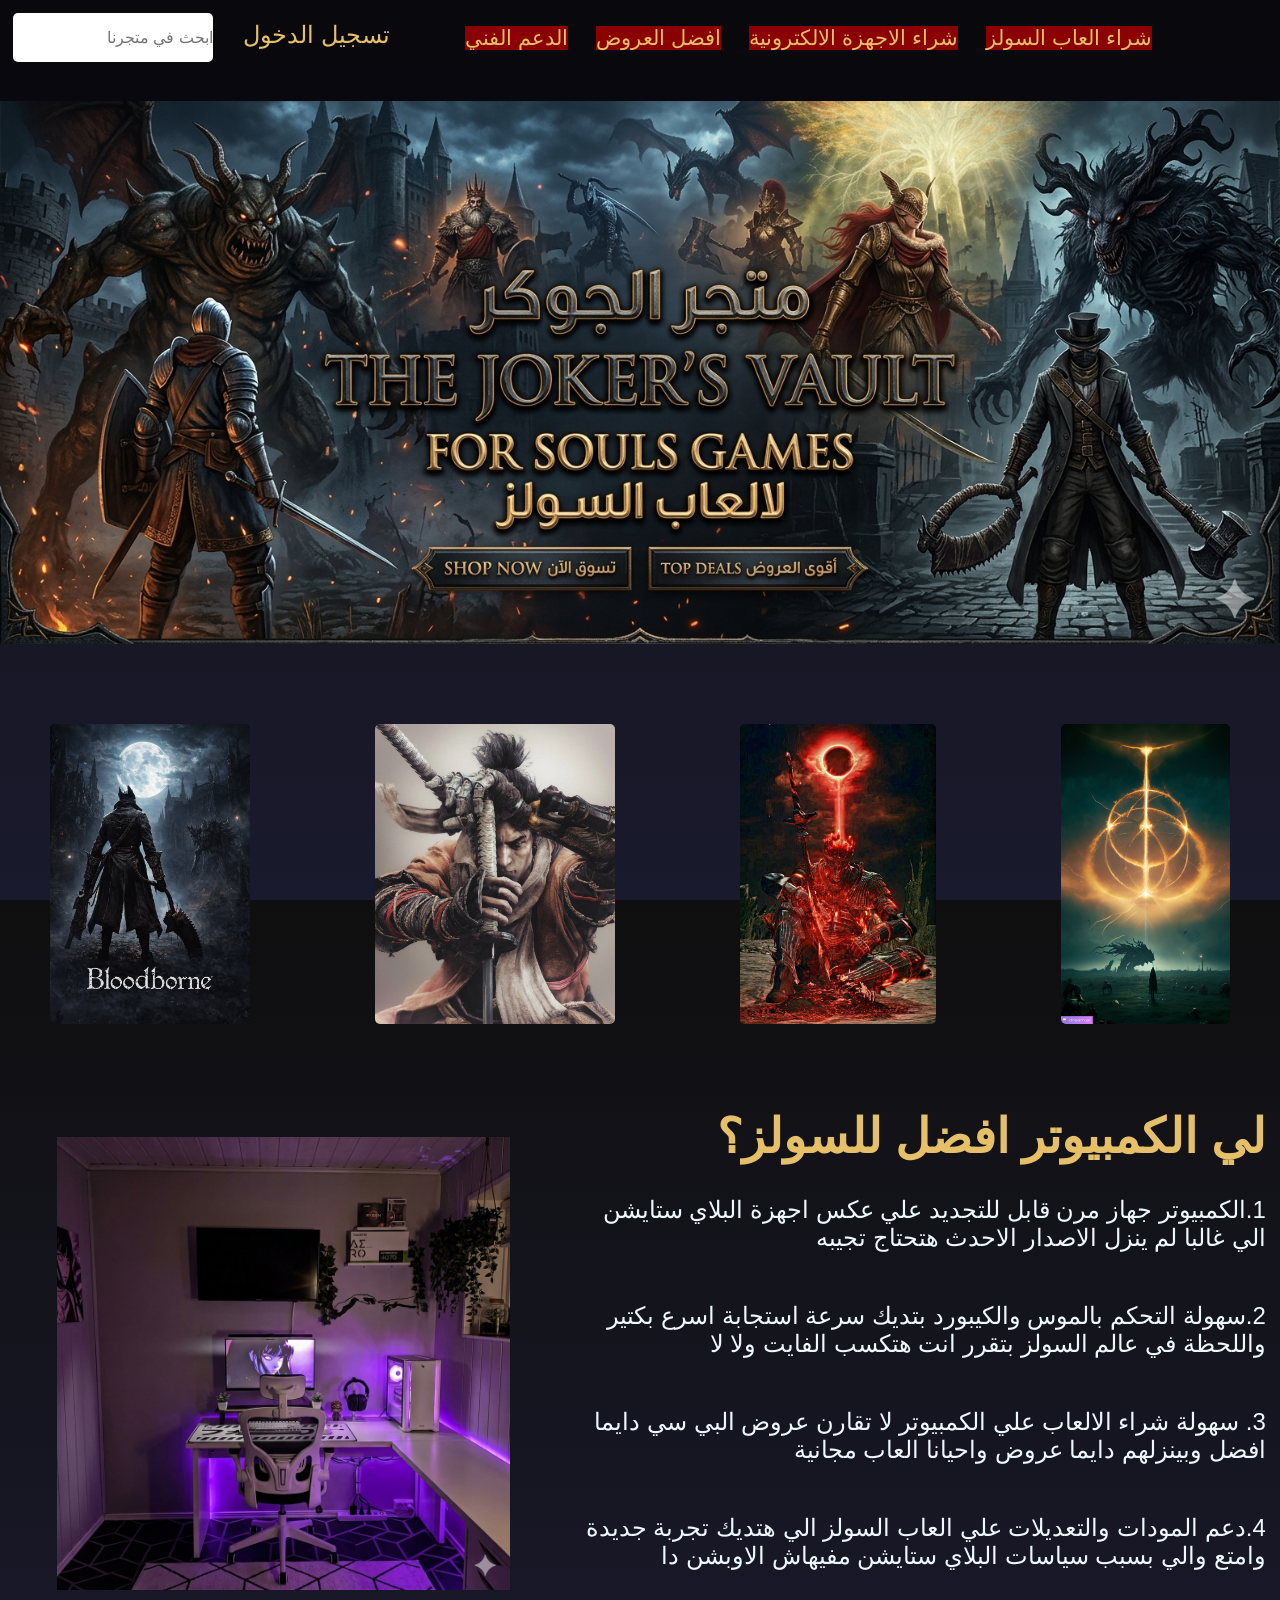
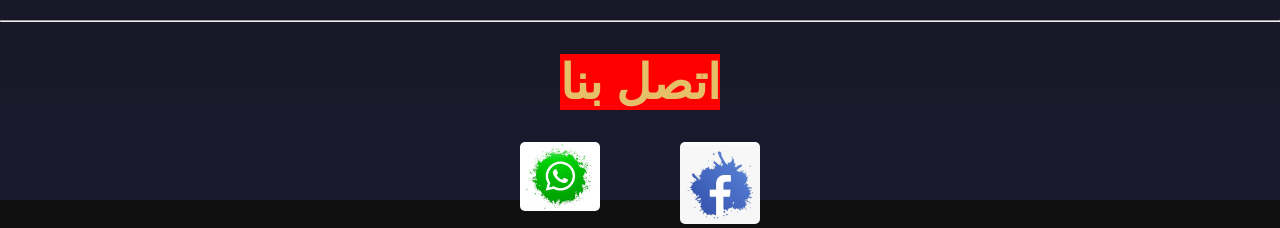
==== commit 34f0ebfc: "Update index.html" ====
--- a/index.html
+++ b/index.html
@@ -99,9 +99,7 @@
     <a href="https://wa.me/201033281934">
         <img class="zx"  src="watsapp.jpg">
     </a>
-    <a href="tel:01033281934">
-        <img class="zx"  src="mob.jpg">
-    </a>
+   
 </div>  
 </footer>
 
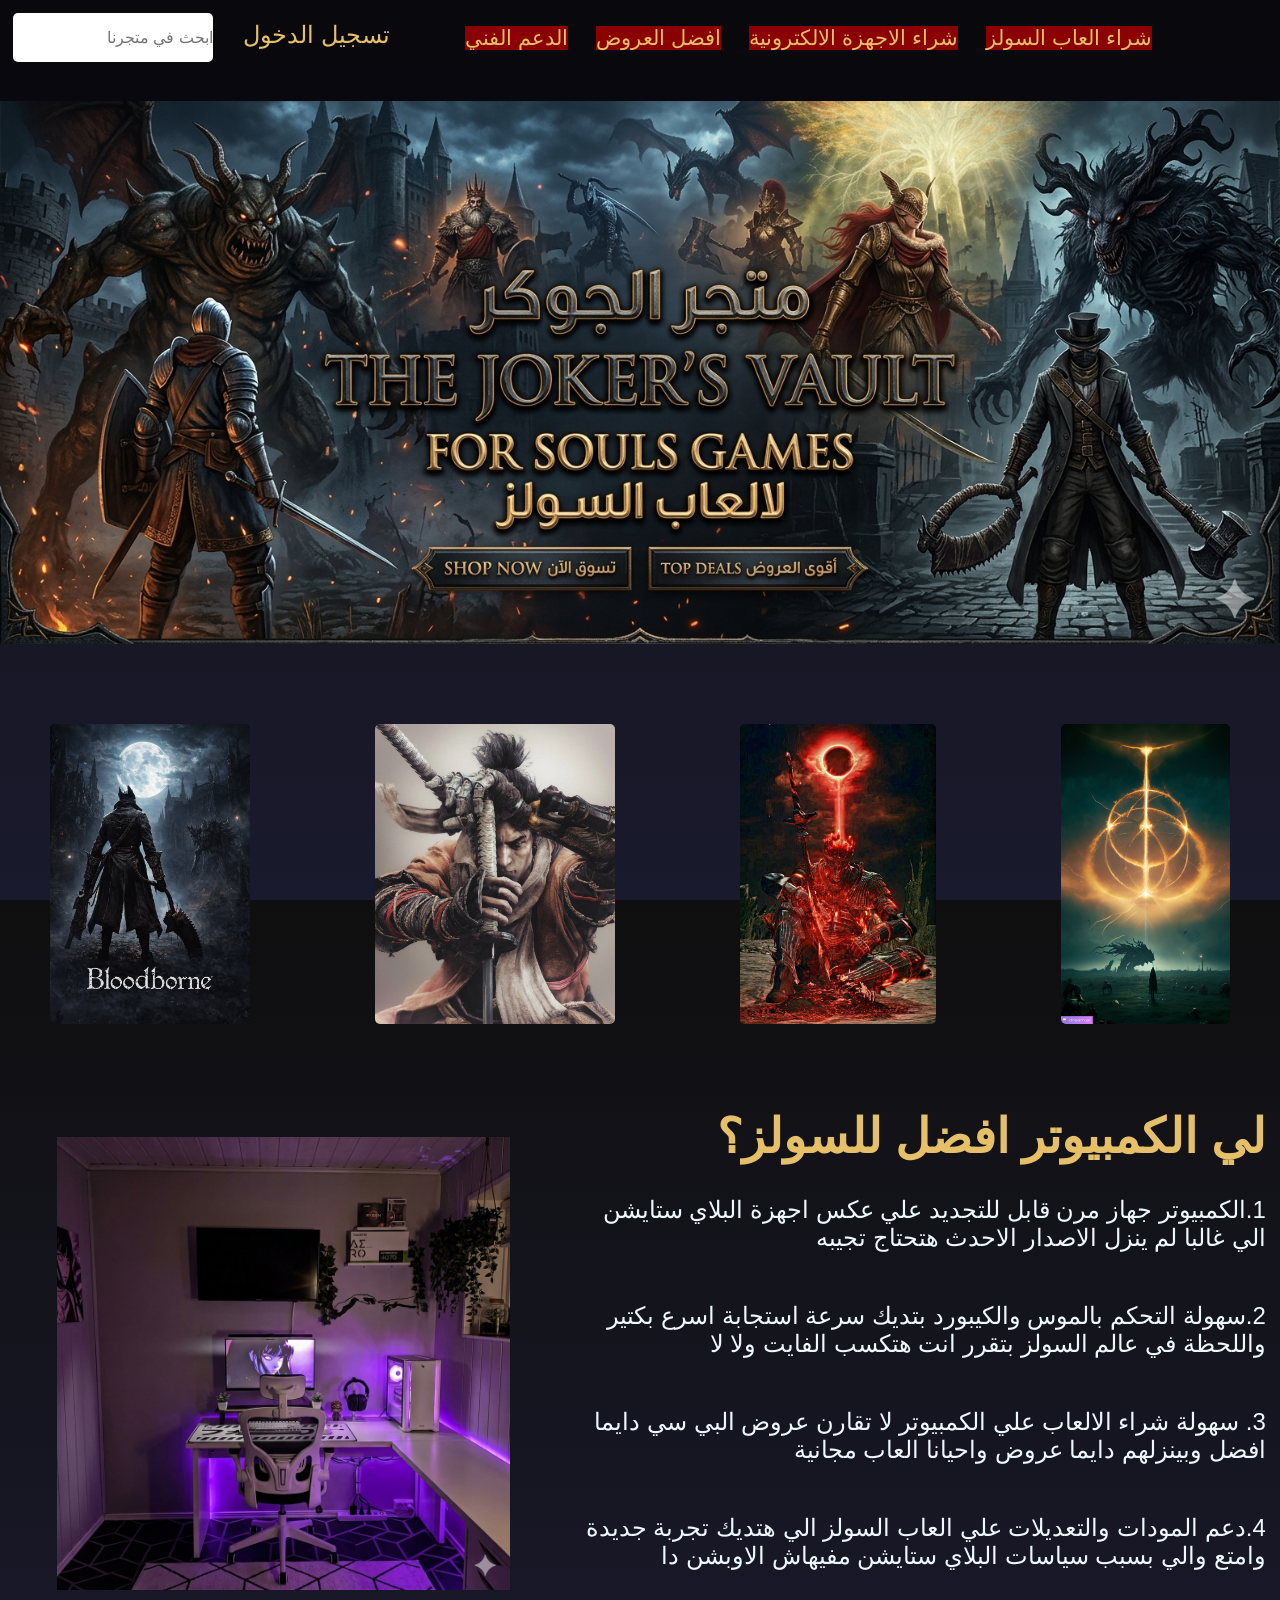
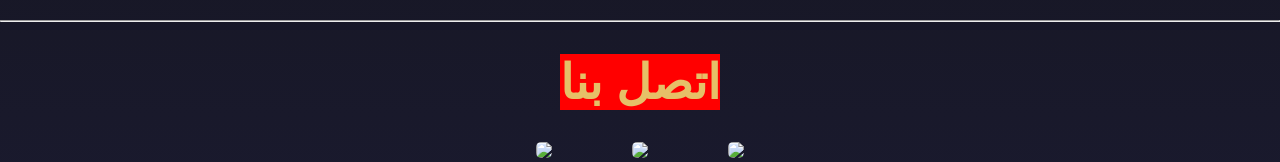
==== commit f15dac82: "Update index.html" ====
--- a/index.html
+++ b/index.html
@@ -94,30 +94,15 @@
    </div>
 <div class="hg">
     <a href="https://www.facebook.com/a.a.abdel.razek.2025/">
-        <img class="zx"  src="facebook.jpg">
+        <img class="zx"  src="فيس بوك.jpg">
     </a>
     <a href="https://wa.me/201033281934">
-        <img class="zx"  src="watsapp.jpg">
+        <img class="zx"  src="واتساب.jpg">
     </a>
-   
+    <a href="tel:01033281934">
+        <img class="zx"  src="tel.jpg">
+    </a>
 </div>  
 </footer>
-
-
-
-
-
-
-
-
-
-
-
-
-
-
-
-
-
 </body>
 </html>
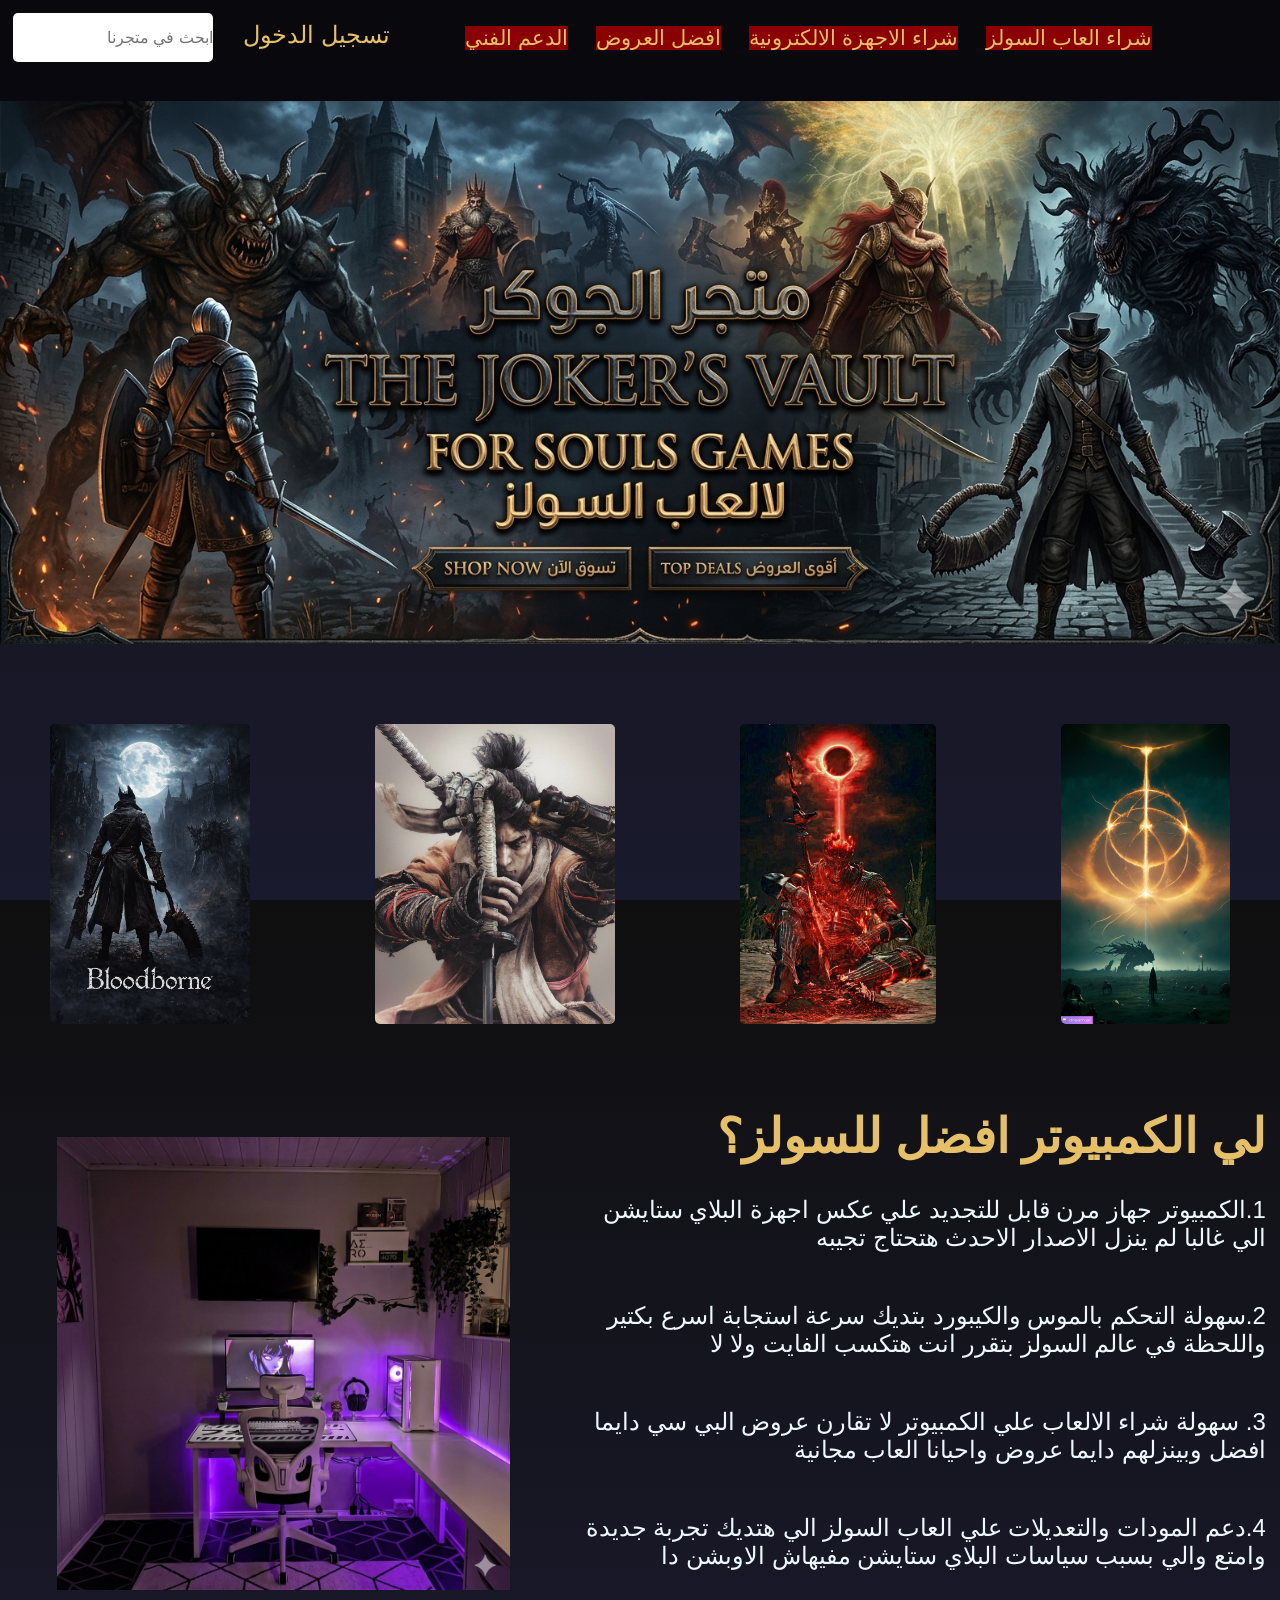
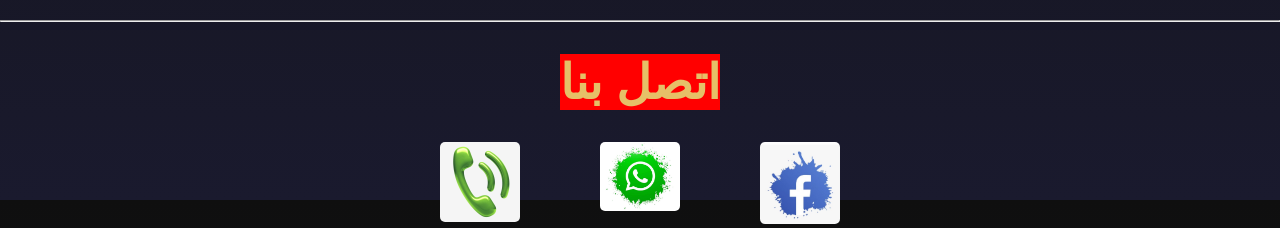
==== commit d70ed234: "Update index.html" ====
--- a/index.html
+++ b/index.html
@@ -94,10 +94,10 @@
    </div>
 <div class="hg">
     <a href="https://www.facebook.com/a.a.abdel.razek.2025/">
-        <img class="zx"  src="فيس بوك.jpg">
+        <img class="zx"  src="facebook.jpg">
     </a>
     <a href="https://wa.me/201033281934">
-        <img class="zx"  src="واتساب.jpg">
+        <img class="zx"  src="watsapp.jpg">
     </a>
     <a href="tel:01033281934">
         <img class="zx"  src="tel.jpg">
